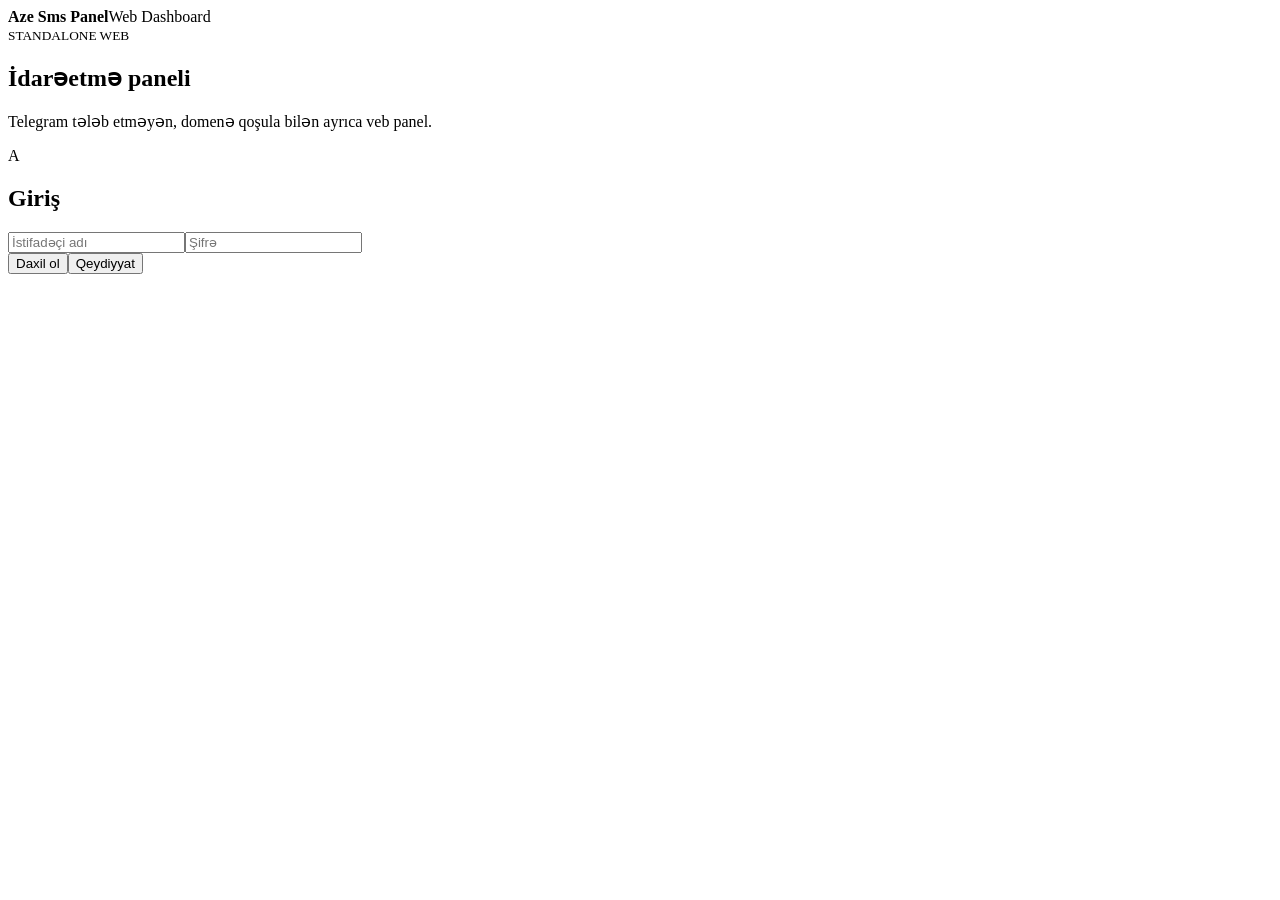
==== site/index.html @ 4e051e30 "Add standalone website dashboard" ====
<!doctype html><html lang="az"><head><meta charset="utf-8"><meta name="viewport" content="width=device-width,initial-scale=1"><title>Aze Sms Panel</title><link rel="stylesheet" href="/site/style.css"></head><body><main class="wrap"><header><b>Aze Sms Panel</b><span>Web Dashboard</span></header><section class="hero"><div><small>STANDALONE WEB</small><h1>İdarəetmə paneli</h1><p>Telegram tələb etməyən, domenə qoşula bilən ayrıca veb panel.</p></div><div class="logo">A</div></section><section id="auth" class="card"><h2>Giriş</h2><input id="user" placeholder="İstifadəçi adı" autocomplete="username"><input id="pass" type="password" placeholder="Şifrə" autocomplete="current-password"><div class="row"><button id="login">Daxil ol</button><button id="register" class="secondary">Qeydiyyat</button></div><p id="authMsg"></p></section><section id="app" hidden><div class="stats"><article><small>Balans</small><strong id="balance">0.00 AZN</strong></article><article><small>Aktiv sifariş</small><strong id="count">0</strong></article></div><nav><button data-tab="home">Ana səhifə</button><button data-tab="orders">Sifarişlər</button><button data-tab="history">Tarixçə</button><button data-tab="sms">Test SMS</button><button id="logout">Çıxış</button></nav><section id="home" class="panel active"><h2>Salam, <span id="name"></span></h2><p class="muted">Bu sayt Telegram-dan asılı deyil. Sessiya təhlükəsiz HTTP cookie ilə idarə olunur.</p><button id="newTest">Test sifarişi yarat</button></section><section id="orders" class="panel"><h2>Aktiv sifarişlər</h2><div id="ordersList"></div></section><section id="history" class="panel"><h2>Tarixçə</h2><div id="historyList"></div></section><section id="sms" class="panel"><h2>Test SMS</h2><div class="notice">Yalnız sandbox/test məlumatıdır.</div><div id="smsList"></div></section></section></main><div id="toast"></div><script src="/site/app.js"></script></body></html>
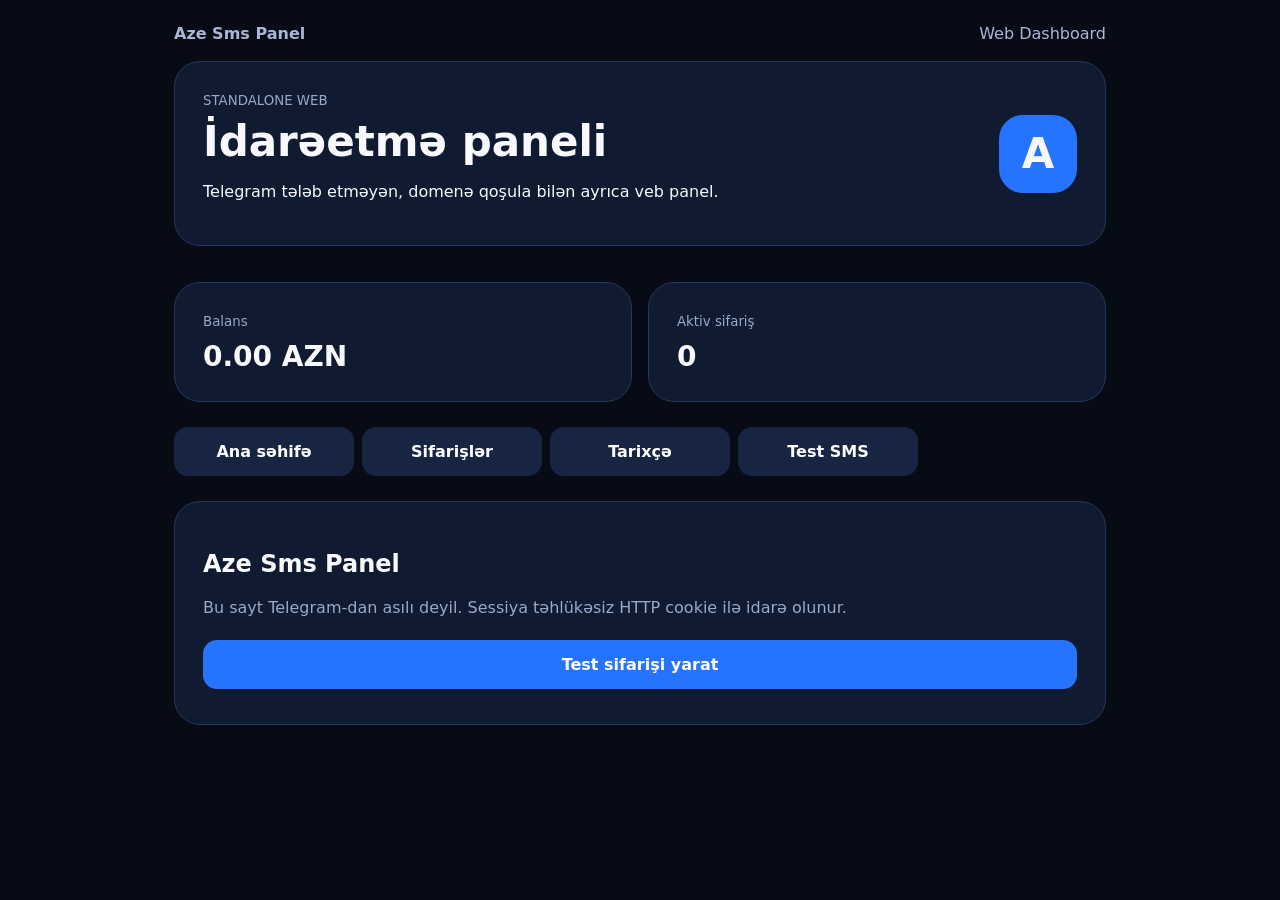
==== commit f7bdba3e: "Remove website registration and login UI" ====
--- a/site/index.html
+++ b/site/index.html
@@ -1 +1 @@
-<!doctype html><html lang="az"><head><meta charset="utf-8"><meta name="viewport" content="width=device-width,initial-scale=1"><title>Aze Sms Panel</title><link rel="stylesheet" href="/site/style.css"></head><body><main class="wrap"><header><b>Aze Sms Panel</b><span>Web Dashboard</span></header><section class="hero"><div><small>STANDALONE WEB</small><h1>İdarəetmə paneli</h1><p>Telegram tələb etməyən, domenə qoşula bilən ayrıca veb panel.</p></div><div class="logo">A</div></section><section id="auth" class="card"><h2>Giriş</h2><input id="user" placeholder="İstifadəçi adı" autocomplete="username"><input id="pass" type="password" placeholder="Şifrə" autocomplete="current-password"><div class="row"><button id="login">Daxil ol</button><button id="register" class="secondary">Qeydiyyat</button></div><p id="authMsg"></p></section><section id="app" hidden><div class="stats"><article><small>Balans</small><strong id="balance">0.00 AZN</strong></article><article><small>Aktiv sifariş</small><strong id="count">0</strong></article></div><nav><button data-tab="home">Ana səhifə</button><button data-tab="orders">Sifarişlər</button><button data-tab="history">Tarixçə</button><button data-tab="sms">Test SMS</button><button id="logout">Çıxış</button></nav><section id="home" class="panel active"><h2>Salam, <span id="name"></span></h2><p class="muted">Bu sayt Telegram-dan asılı deyil. Sessiya təhlükəsiz HTTP cookie ilə idarə olunur.</p><button id="newTest">Test sifarişi yarat</button></section><section id="orders" class="panel"><h2>Aktiv sifarişlər</h2><div id="ordersList"></div></section><section id="history" class="panel"><h2>Tarixçə</h2><div id="historyList"></div></section><section id="sms" class="panel"><h2>Test SMS</h2><div class="notice">Yalnız sandbox/test məlumatıdır.</div><div id="smsList"></div></section></section></main><div id="toast"></div><script src="/site/app.js"></script></body></html>+<!doctype html><html lang="az"><head><meta charset="utf-8"><meta name="viewport" content="width=device-width,initial-scale=1"><title>Aze Sms Panel</title><link rel="stylesheet" href="/site/style.css"></head><body><main class="wrap"><header><b>Aze Sms Panel</b><span>Web Dashboard</span></header><section class="hero"><div><small>STANDALONE WEB</small><h1>İdarəetmə paneli</h1><p>Telegram tələb etməyən, domenə qoşula bilən ayrıca veb panel.</p></div><div class="logo">A</div></section><section id="app"><div class="stats"><article><small>Balans</small><strong id="balance">0.00 AZN</strong></article><article><small>Aktiv sifariş</small><strong id="count">0</strong></article></div><nav><button data-tab="home">Ana səhifə</button><button data-tab="orders">Sifarişlər</button><button data-tab="history">Tarixçə</button><button data-tab="sms">Test SMS</button></nav><section id="home" class="panel active"><h2>Aze Sms Panel</h2><p class="muted">Bu sayt Telegram-dan asılı deyil. Sessiya təhlükəsiz HTTP cookie ilə idarə olunur.</p><button id="newTest">Test sifarişi yarat</button></section><section id="orders" class="panel"><h2>Aktiv sifarişlər</h2><div id="ordersList"></div></section><section id="history" class="panel"><h2>Tarixçə</h2><div id="historyList"></div></section><section id="sms" class="panel"><h2>Test SMS</h2><div class="notice">Yalnız sandbox/test məlumatıdır.</div><div id="smsList"></div></section></section></main><div id="toast"></div><script src="/site/app.js"></script></body></html>
--- a/site/style.css
+++ b/site/style.css
@@ -0,0 +1 @@
+*{box-sizing:border-box}body{margin:0;background:#070b16;color:#f7f9ff;font:16px system-ui,-apple-system,sans-serif}.wrap{max-width:980px;margin:auto;padding:24px}header{display:flex;justify-content:space-between;color:#aab7d4}.hero,.card,.panel,.stats article{background:#101a31;border:1px solid #263858;border-radius:26px;padding:28px;margin:18px 0}.hero{display:flex;justify-content:space-between;align-items:center}.hero h1{font-size:42px;margin:8px 0}.logo{width:78px;height:78px;border-radius:24px;background:#2673ff;display:grid;place-items:center;font-size:42px;font-weight:800}.stats{display:grid;grid-template-columns:1fr 1fr;gap:16px}.stats strong{display:block;font-size:28px;margin-top:10px}input,button{width:100%;padding:15px;border:0;border-radius:14px;margin:7px 0;font:inherit}input{background:#0a1225;color:white;border:1px solid #263858}button{background:#2673ff;color:white;font-weight:700;cursor:pointer}.secondary,nav button{background:#172542}.row{display:grid;grid-template-columns:1fr 1fr;gap:10px}nav{display:grid;grid-template-columns:repeat(5,1fr);gap:8px}.panel{display:none}.panel.active{display:block}.item{display:flex;justify-content:space-between;gap:15px;align-items:center;padding:16px;margin:10px 0;background:#0a1225;border-radius:16px}.item button{width:auto;padding:9px 12px}.muted,small{color:#9aa9c8}.notice{padding:14px;border-radius:14px;background:#172542;margin:10px 0}#toast{position:fixed;bottom:24px;left:50%;transform:translateX(-50%);background:#172542;padding:14px 20px;border-radius:14px;display:none}#toast.show{display:block}@media(max-width:700px){.wrap{padding:14px}.hero h1{font-size:32px}.stats{grid-template-columns:1fr 1fr}nav{grid-template-columns:1fr 1fr}.hero{padding:22px}.logo{width:60px;height:60px}}
